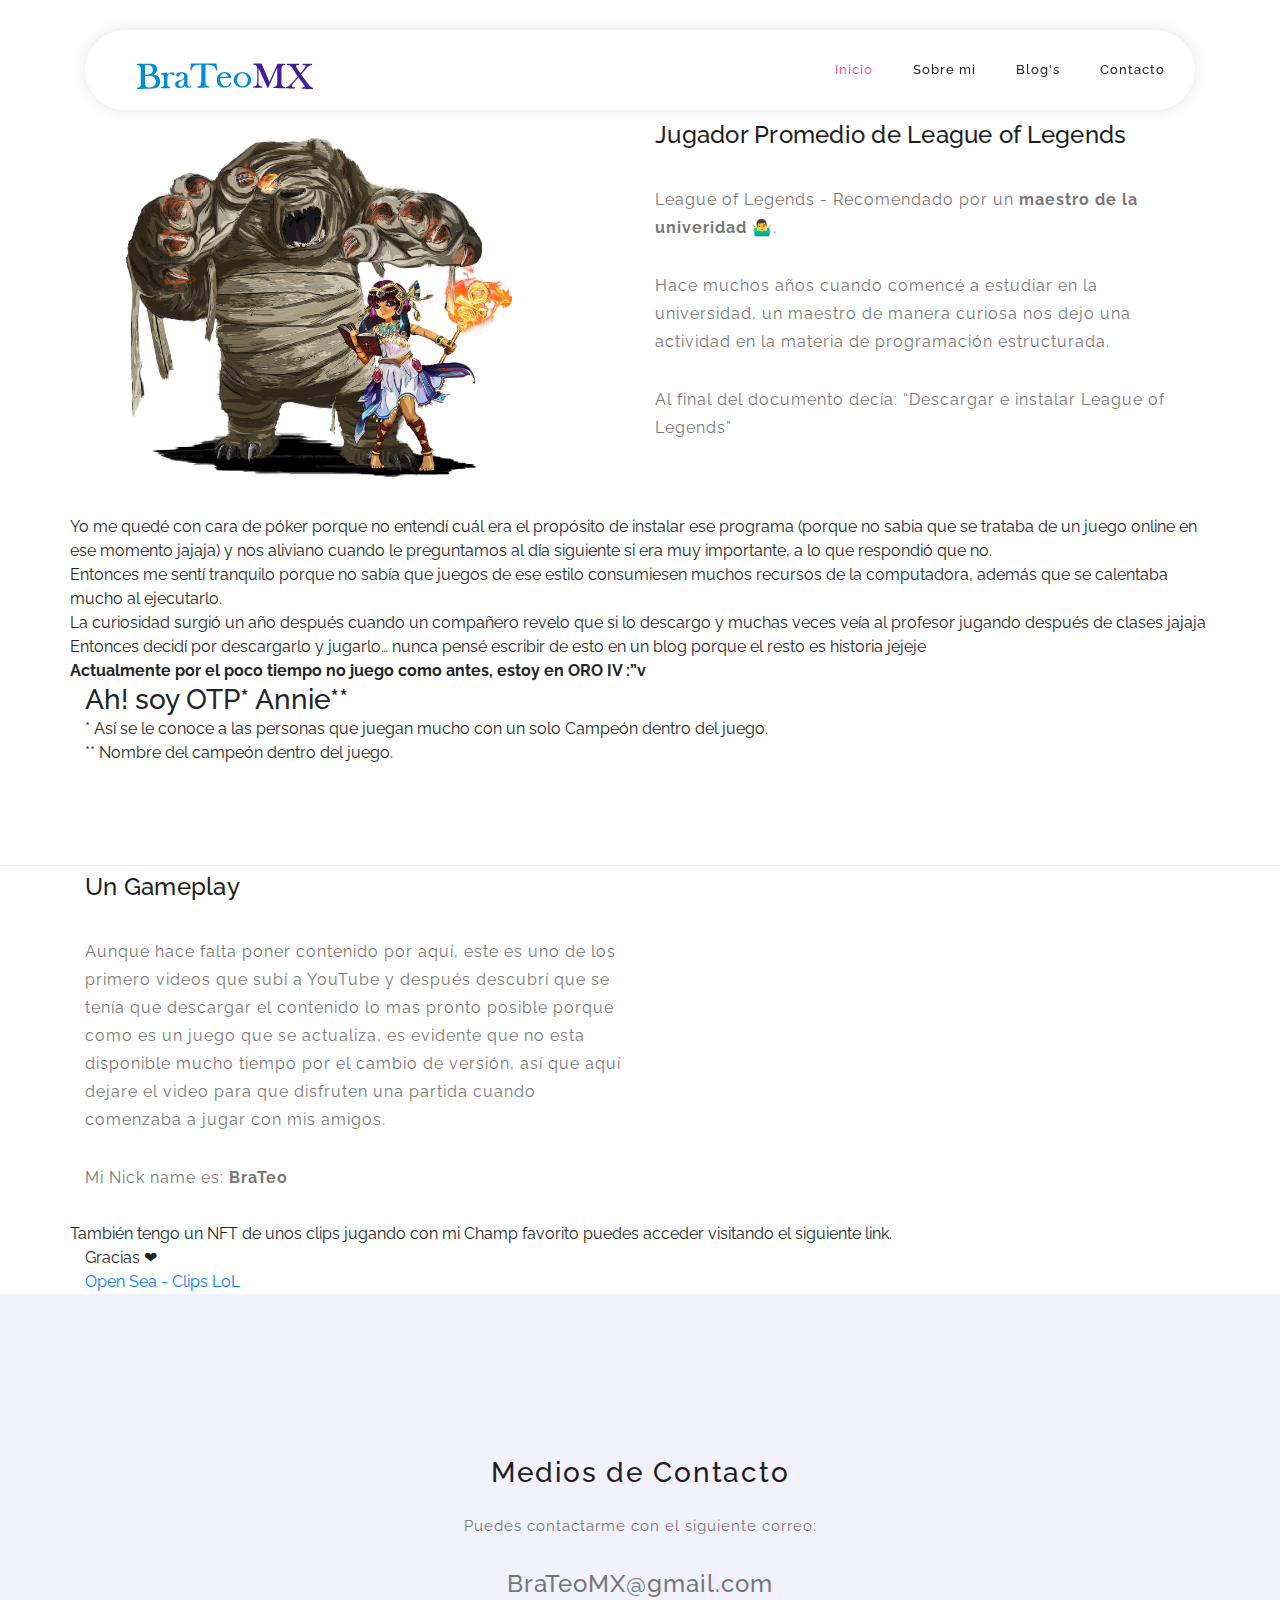
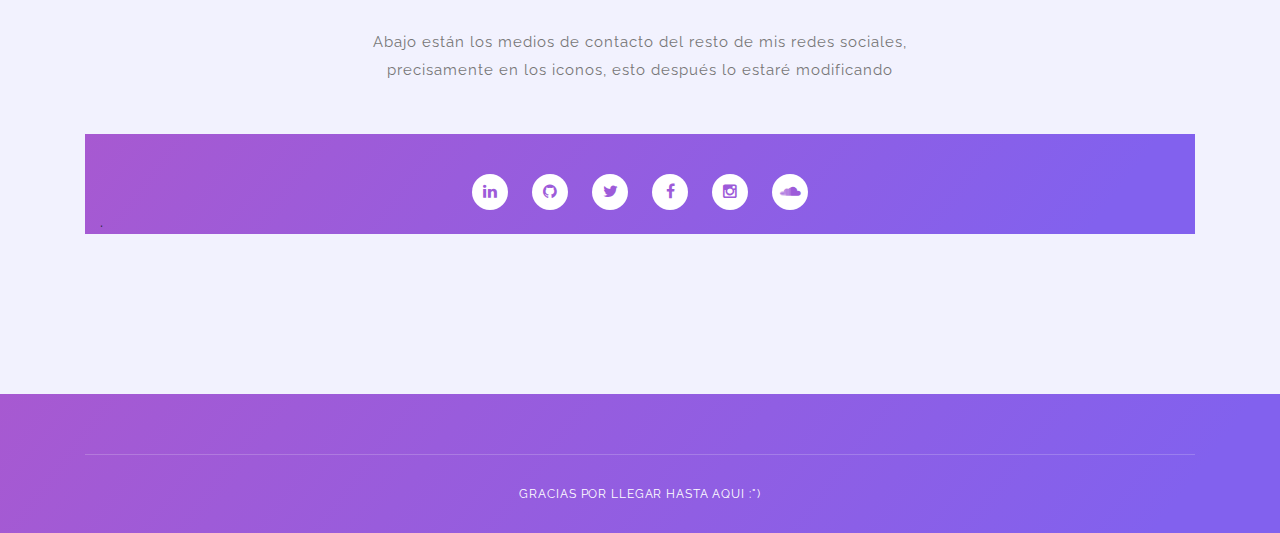
==== ligo-leyen.html @ 77c2457a "Add files via upload" ====
<!DOCTYPE html>
<html lang="en">

  <head>

    <meta charset="utf-8">
    <meta name="viewport" content="width=device-width, initial-scale=1, shrink-to-fit=no">
    <meta name="description" content="">
    <meta name="author" content="">
    <link rel="shortcut icon" href="ftco-32x32.png">
    <link href="https://fonts.googleapis.com/css?family=Raleway:100,300,400,500,700,900" rel="stylesheet">
    

    <title>El Blog de Brayam</title>
<!--
    Doy gracias a esta pagina, asi que por agradecimiento dejare su comentario donde puedes ir a visitar el sitio 
    donde descargue esta Plantilla web
SOFTY PINKO
https://templatemo.com/tm-535-softy-pinko
-->

    <!-- Additional CSS Files -->
    
    <link rel="stylesheet" type="text/css" href="assets/css/bootstrap.min.css">

    <link rel="stylesheet" type="text/css" href="assets/css/font-awesome.css">

    <link rel="stylesheet" href="assets/css/templatemo-softy-pinko.css">

    </head>
    
    <body>
    
    <!-- ***** Preloader Start ***** -->
    <div id="preloader">
        <div class="jumper">
            <div></div>
            <div></div>
            <div></div>
        </div>
    </div>  
    <!-- ***** Preloader End ***** -->
    
    
    <!-- ***** Header Area Start ***** -->
    <header class="header-area header-sticky">
        <div class="container">
            <div class="row">
                <div class="col-12">
                    <nav class="main-nav">
                        <!-- ***** Logo Start ***** -->
                        <a href="index.html" class="logo">
                            <img src="assets/images/logo.png" alt="BraTeoMX"/>
                        </a>
                        <!-- ***** Logo End ***** -->
                        <!-- ***** Menu Start ***** -->
                        <ul class="nav">
                            <li><a href="index.html#welcome" class="active">Inicio</a></li>
                            <li><a href="index.html#features">Sobre mi</a></li>
                            <!-- 
                            <li><a href="#work-process">Work Process</a></li>
                            <li><a href="#testimonials">Testimonials</a></li>
                            <li><a href="#pricing-plans">Pricing Tables</a></li>
                            -->
                            <li><a href="index.html#blog">Blog's</a></li>
                            <li><a href="index.html#contact-us">Contacto</a></li>
                        </ul>
                        <a class='menu-trigger'>
                            <span>Menu</span>
                        </a>
                        <!-- ***** Menu End ***** -->
                    </nav>
                </div>
            </div>
        </div>
    </header>
    <!-- ***** Header Area End ***** -->

    <!-- ***** Features Big Item Start ***** -->
    <section class="section padding-top-70 padding-bottom-0" id="features">
        <div class="container">
            <div class="row">
                <div class="col-lg-5 col-md-12 col-sm-12 align-self-center" data-scroll-reveal="enter left move 30px over 0.6s after 0.4s">
                    <img src="assets/images/annie-lolsito.png" class="rounded img-fluid d-block mx-auto" alt="App">
                </div>
                <div class="col-lg-1"></div>
                <div class="col-lg-6 col-md-12 col-sm-12 align-self-center mobile-top-fix">
                    <div class="left-heading">
                        <h2 class="section-title">Jugador Promedio de League of Legends</h2>
                    </div>
                    <div class="left-text">
                        <p>League of Legends - Recomendado por un <strong>maestro de la univeridad</strong> 🤷‍♂️. </p>
                        <p>Hace muchos años cuando comencé a estudiar en la universidad, 
                            un maestro de manera curiosa nos dejo una actividad en la materia de programación estructurada.</p> 
                        <p>Al final del documento decía: “Descargar e instalar League of Legends”</p>
                    </div>
                </div>
                <p>Yo me quedé con cara de póker porque no entendí cuál era el propósito de instalar ese programa 
                (porque no sabia que se trataba de un juego online en ese momento jajaja) 
                y nos aliviano cuando le preguntamos al día siguiente si era muy importante, a lo que respondió que no. </p>
                <p>Entonces me sentí tranquilo porque no sabía que juegos de ese estilo consumiesen muchos recursos de la computadora, 
                    además que se calentaba mucho al ejecutarlo.</p>
                <p>La curiosidad surgió un año después cuando un compañero revelo que si lo descargo y muchas veces veía al profesor jugando después de clases jajaja </p>
                <p>Entonces decidí por descargarlo y jugarlo… nunca pensé escribir de esto en un blog porque el resto es historia jejeje</p>
                <p><strong> Actualmente por el poco tiempo no juego como antes, estoy en ORO IV :”v</strong></p>
                <br>  </div>

                <h3> 
                    Ah! soy OTP* Annie** 
                </h3>
                <p>* Así se le conoce a las personas que juegan mucho con un solo Campeón dentro del juego. </p>
                <p>** Nombre del campeón dentro del juego.</p>
            </div>
            <div class="row">
                <div class="col-lg-12">
                    <div class="hr"></div>
                </div>
            </div>
        </div>

        <div class="container">
            <div class="row">
                <div class="col-lg-6 col-md-12 col-sm-12 align-self-center mobile-bottom-fix">
                    <div class="left-heading">
                        <h2 class="section-title">Un Gameplay</h2>
                    </div>
                    <div class="left-text">
                        <p>Aunque hace falta poner contenido por aquí, este es uno de los primero videos que subí a YouTube y después descubrí que se tenía que descargar el contenido lo mas pronto posible porque como es un juego que se actualiza, es evidente que no esta disponible mucho tiempo por el cambio de versión, 
                            así que aquí dejare el video para que disfruten una partida cuando comenzaba a jugar con mis amigos. </p>
                        <p>Mi Nick name es: <strong> BraTeo</strong> </p>
                    </div>
                </div>
                <div class="col-lg-1"></div>
                <div class="col-lg-5 col-md-12 col-sm-12 align-self-center mobile-bottom-fix-big" data-scroll-reveal="enter right move 30px over 0.6s after 0.4s">
                    <iframe width="560" height="315" src="https://www.youtube.com/embed/gsm8sll7vbU" title="YouTube video player" frameborder="0" allow="accelerometer; autoplay; clipboard-write; encrypted-media; gyroscope; picture-in-picture" allowfullscreen></iframe>
                </div>
                <p>También tengo un NFT de unos clips jugando con mi Champ favorito puedes acceder visitando el siguiente link.</p>
                <br> </div>
                <p>Gracias ❤ </p>
                <a href="https://opensea.io/collection/clips-lol-annie" > Open Sea - Clips LoL</a>
            </div>
        </div>
    </section>
    <!-- ***** Features Big Item End ***** -->


    <!-- ***** Contact Us Start ***** -->
    <section class="section colored" id="contact-us">
        <div class="container">
            <!--***** Section Title Start *****--> 
            <div class="row">
                <div class="col-lg-12">
                    <div class="center-heading">
                        <h2 class="section-title">Medios de Contacto</h2>
                    </div>
                </div>
                <div class="offset-lg-3 col-lg-6">
                    <div class="center-text">
                        <p>Puedes contactarme con el siguiente correo: </p>
                        <h4>BraTeoMX@gmail.com</h4>
                        <p> </p>
                        <p>Abajo están los medios de contacto del resto de mis redes sociales, precisamente en los iconos, esto después lo estaré modificando</p>
                    </div>
                </div>

                <!-- Comentario para evitar errores -->
                
                </div>
                <Footer>
                    <div class="container">
                        <div class="row">
                            <div class="col-lg-12 col-md-12 col-sm-12">
                                <ul class="social">
                                    <li><a href="https://linkedin.com/in/BraTeoMX"><i class="fa fa-linkedin"></i></a></li>
                                    <li><a href="https://github.com/BraTeoMX"><i class="fa fa-github"></i></a></li>
                                    <li><a href="https://twitter.com/BraTeoMX"><i class="fa fa-twitter"></i></a></li>
                                    <li><a href="https://facebook.com/BraTeoMX"><i class="fa fa-facebook"></i></a></li>
                                    <li><a href="https://instagram.com/BraTeoMX"><i class="fa fa-instagram"></i></a></li>
                                    <li><a href="https://soundcloud.com/BraTeoMX"><i class="fa fa-soundcloud"></i></a></li>
                                    
                                </ul>
                                <h1>  </h1>
                                <p>. </p>
                            </div>
                        </div>
                    </div>
                    
                </Footer>
            <!-- hasta aqui termina el cambio en caso de equivocarme -->
            </div>
            <!--***** Section Title End ***** -->

            <!--<div class="row"> -->
                <!-- ***** Contact Text Start ***** 
                <div class="col-lg-4 col-md-6 col-sm-12">
                    <h5 class="margin-bottom-30">Keep in touch</h5>
                    <div class="contact-text">
                        <p>110-220 Quisque diam odio, maximus ac consectetur eu, 10260
                        <br>auctor non lorem</p>
                        <p>You are NOT allowed to re-distribute Softy Pinko template on any template collection websites. Thank you.</p>
                    </div>
                </div>
                ***** Contact Text End ***** -->

                <!-- ***** Contact Form Start ***** 
                <div class="col-lg-8 col-md-6 col-sm-12">
                    <div class="contact-form">
                        <form id="contact" action="" method="get">
                          <div class="row">
                            <div class="col-lg-6 col-md-12 col-sm-12">
                              <fieldset>
                                <input name="name" type="text" class="form-control" id="name" placeholder="Full Name" required="">
                              </fieldset>
                            </div>
                            <div class="col-lg-6 col-md-12 col-sm-12">
                              <fieldset>
                                <input name="email" type="email" class="form-control" id="email" placeholder="E-Mail Address" required="">
                              </fieldset>
                            </div>
                            <div class="col-lg-12">
                              <fieldset>
                                <textarea name="message" rows="6" class="form-control" id="message" placeholder="Your Message" required=""></textarea>
                              </fieldset>
                            </div>
                            <div class="col-lg-12">
                              <fieldset>
                                <button type="submit" id="form-submit" class="main-button">Send Message</button>
                              </fieldset>
                            </div>
                          </div>
                        </form>
                    </div>
                </div>
                ***** Contact Form End ***** -->
            <!--</div>-->
        </div>
    </section>
    <!--  ***** Contact Us End ***** -->
    
    <!-- ***** Footer Start ***** -->
    <footer>
        <div class="container">
            <div class="row">
                <div class="col-lg-12">
                    <p class="copyright">Gracias por llegar hasta aqui :")</p>
                </div>
            </div>
        </div>
    </footer>
    
    <!-- jQuery -->
    <script src="assets/js/jquery-2.1.0.min.js"></script>

    <!-- Bootstrap -->
    <script src="assets/js/popper.js"></script>
    <script src="assets/js/bootstrap.min.js"></script>

    <!-- Plugins -->
    <script src="assets/js/scrollreveal.min.js"></script>
    <script src="assets/js/waypoints.min.js"></script>
    <script src="assets/js/jquery.counterup.min.js"></script>
    <script src="assets/js/imgfix.min.js"></script> 
    
    <!-- Global Init -->
    <script src="assets/js/custom.js"></script>

  </body>
</html>
---- assets/css/templatemo-softy-pinko.css ----
/*

Softy Pinko

https://templatemo.com/tm-535-softy-pinko

*/
/* ---------------------------------------------
Table of contents
------------------------------------------------
01. font & reset css
02. reset
03. global styles
04. header
05. welcome
06. features
07. team
08. pricing
09. blog
10. contact
11. footer
12. preloader

--------------------------------------------- */
/* 
---------------------------------------------
font & reset css
--------------------------------------------- 
*/
@import url("https://fonts.googleapis.com/css?family=Raleway:100,300,400,500,700,900");
/* 
---------------------------------------------
reset
--------------------------------------------- 
*/
html, body, div, span, applet, object, iframe, h1, h2, h3, h4, h5, h6, p, blockquote, div
pre, a, abbr, acronym, address, big, cite, code, del, dfn, em, font, img, ins, kbd, q,
s, samp, small, strike, strong, sub, sup, tt, var, b, u, i, center, dl, dt, dd, ol, ul, li,
figure, header, nav, section, article, aside, footer, figcaption {
  margin: 0;
  padding: 0;
  border: 0;
  outline: 0;
}

.clearfix:after {
  content: ".";
  display: block;
  clear: both;
  visibility: hidden;
  line-height: 0;
  height: 0;
}

.clearfix {
  display: inline-block;
}

html[xmlns] .clearfix {
  display: block;
}

* html .clearfix {
  height: 1%;
}

ul, li {
  padding: 0;
  margin: 0;
  list-style: none;
}

header, nav, section, article, aside, footer, hgroup {
  display: block;
}

* {
  box-sizing: border-box;
}

html, body {
  font-family: "Raleway", sans-serif;
  font-weight: 400;
  background-color: #fff;
  font-size: 16px;
  -ms-text-size-adjust: 100%;
  -webkit-font-smoothing: antialiased;
  -moz-osx-font-smoothing: grayscale;
}

a {
  text-decoration: none !important;
}

h1, h2, h3, h4, h5, h6 {
  margin-top: 0px;
  margin-bottom: 0px;
}

ul {
  margin-bottom: 0px;
}

/* 
---------------------------------------------
global styles
--------------------------------------------- 
*/
html,
body {
  background: #fff;
  font-family: "Raleway", sans-serif;
}

::selection {
  background: #ff589e;
  color: #fff;
}

::-moz-selection {
  background: #ff589e;
  color: #fff;
}

.section {
  position: relative;
  padding-top: 100px;
  padding-bottom: 80px;
}

.section.colored {
  background: #f2f2fe;
}

.hr {
  bottom: 0px;
  width: 100%;
  height: 1px;
  margin-top: 100px;
  border-bottom: 1px solid #eee;
}

.left-heading.light .section-title {
  color: #ffffff;
}

.left-heading .section-title {
  font-weight: 500;
  font-size: 24px;
  line-height: 42px;
  color: #1e1e1e;
  letter-spacing: 0.25px;
  margin-bottom: 30px;
  position: relative;
}

.center-heading {
  text-align: center;
}

.center-heading .section-title {
  font-weight: 500;
  font-size: 28px;
  color: #1e1e1e;
  letter-spacing: 1.75px;
  line-height: 38px;
  margin-bottom: 20px;
}

.center-heading.colored .section-title {
  color: #ffffff;
}

.center-text {
  text-align: center;
  font-weight: 400;
  font-size: 16px;
  color: #777;
  line-height: 28px;
  letter-spacing: 1px;
  margin-bottom: 50px;
}

.center-text.colored {
  color: #fff;
}

.center-text p {
  font-size: 15px;
  color: #777;
  margin-bottom: 30px;
}

.left-text {
  font-weight: 400;
  font-size: 16px;
  color: #777;
  line-height: 28px;
  letter-spacing: 1px;
}

.left-text.light {
  color: #fff;
}

.left-text p {
  margin-bottom: 30px;
}

.left-text p.dark {
  color: #3B566E;
}

.padding-bottom-top-60 {
  padding-top: 60px !important;
  padding-bottom: 60px !important;
}

.padding-bottom-80 {
  padding-bottom: 80px !important;
}

.padding-bottom-100 {
  padding-bottom: 100px !important;
}

.border-bottom {
  border-bottom: 1px solid #eee !important;
}

.mbottom-30 {
  margin-bottom: 30px !important;
}

.align-self-center {
  -ms-flex-item-align: center !important;
  align-self: center !important;
}

.align-self-bottom {
  -ms-flex-item-align: flex-end !important;
  align-self: flex-end !important;
}

.padding-bottom-0 {
  padding-bottom: 0px !important;
}

.padding-top-0 {
  padding-top: 0px !important;
}

.padding-top-80 {
  padding-top: 80px !important;
}

.padding-top-70 {
  padding-top: 70px !important;
}

.padding-top-20 {
  padding-top: 20px !important;
}

.margin-bottom-0 {
  margin-bottom: 0px !important;
}

.margin-bottom-30 {
  margin-bottom: 30px !important;
}

.margin-top-30 {
  margin-top: 30px !important;
}

.margin-top-15 {
  margin-top: 15px !important;
}

.margin-bottom-45 {
  margin-bottom: 45px !important;
}

.margin-bottom-20 {
  margin-bottom: 20px !important;
}

.margin-bottom-60 {
  margin-bottom: 60px !important;
}

.margin-bottom-100 {
  margin-bottom: 100px !important;
}

@media (max-width: 991px) {
  html, body {
    overflow-x: hidden;
  }
  .mobile-top-fix {
    margin-top: 30px;
    margin-bottom: 0px;
  }
  .mobile-bottom-fix {
    margin-bottom: 30px;
  }
  .mobile-bottom-fix-big {
    margin-bottom: 60px;
  }
}

a.main-button-slider {
  font-size: 13px;
  border-radius: 20px;
  padding: 12px 20px;
  background-color: #ff589e;
  text-transform: uppercase;
  color: #fff;
  letter-spacing: 0.25px;
  -webkit-transition: all 0.3s ease 0s;
  -moz-transition: all 0.3s ease 0s;
  -o-transition: all 0.3s ease 0s;
  transition: all 0.3s ease 0s;
}

a.main-button-slider:hover {
  background-color: #8261ee;
}

a.main-button {
  font-size: 13px;
  border-radius: 20px;
  padding: 12px 20px;
  background-color: #8261ee;
  text-transform: uppercase;
  color: #fff;
  letter-spacing: 0.25px;
  -webkit-transition: all 0.3s ease 0s;
  -moz-transition: all 0.3s ease 0s;
  -o-transition: all 0.3s ease 0s;
  transition: all 0.3s ease 0s;
}

a.main-button:hover {
  background-color: #ff589e;
}

button.main-button {
  outline: none;
  border: none;
  cursor: pointer;
  font-size: 13px;
  border-radius: 20px;
  padding: 12px 20px;
  background-color: #8261ee;
  text-transform: uppercase;
  color: #fff;
  letter-spacing: 0.25px;
  -webkit-transition: all 0.3s ease 0s;
  -moz-transition: all 0.3s ease 0s;
  -o-transition: all 0.3s ease 0s;
  transition: all 0.3s ease 0s;
}

button.main-button:hover {
  background-color: #ff589e;
}


/* 
---------------------------------------------
header
--------------------------------------------- 
*/
.header-area {
  position: fixed;
  top: 30px;
  left: 0px;
  right: 0px;
  z-index: 100;
  height: 100px;
  -webkit-transition: all 0.3s ease 0s;
  -moz-transition: all 0.3s ease 0s;
  -o-transition: all 0.3s ease 0s;
  transition: all 0.3s ease 0s;
}

.header-area .main-nav {
  box-shadow: 0px 0px 15px rgba(0,0,0,0.1);
  border-radius: 40px;
  min-height: 80px;
  background: #fff;
}

.header-area .main-nav .logo {
  float: left;
  margin-top: 37px;
  -webkit-transition: all 0.3s ease 0s;
  -moz-transition: all 0.3s ease 0s;
  -o-transition: all 0.3s ease 0s;
  transition: all 0.3s ease 0s;
  margin-left: 30px;
}

.header-area .main-nav .logo img {
  -webkit-transition: all 0.3s ease 0s;
  -moz-transition: all 0.3s ease 0s;
  -o-transition: all 0.3s ease 0s;
  transition: all 0.3s ease 0s;
}

.header-area .main-nav .nav {
  float: right;
  margin-top: 27px;
  margin-left: 0px;
  margin-right: 30px;
  -webkit-transition: all 0.3s ease 0s;
  -moz-transition: all 0.3s ease 0s;
  -o-transition: all 0.3s ease 0s;
  transition: all 0.3s ease 0s;
  position: relative;
  z-index: 999;
}

.header-area .main-nav .nav li {
  padding-left: 20px;
  padding-right: 20px;
}

.header-area .main-nav .nav li:last-child {
  padding-right: 0px;
}

.header-area .main-nav .nav li a {
  display: block;
  font-weight: 500;
  font-size: 13px;
  color: #fff;
  -webkit-transition: all 0.3s ease 0s;
  -moz-transition: all 0.3s ease 0s;
  -o-transition: all 0.3s ease 0s;
  transition: all 0.3s ease 0s;
  height: 40px;
  line-height: 40px;
  border: transparent;
  letter-spacing: 1px;
}

.header-area .main-nav .nav li a:hover {
  color: #ff589e;
}

.header-area .main-nav .menu-trigger {
  cursor: pointer;
  display: block;
  position: absolute;
  top: 23px;
  width: 32px;
  height: 40px;
  text-indent: -9999em;
  z-index: 99;
  right: 40px;
  display: none;
}

.header-area .main-nav .menu-trigger span,
.header-area .main-nav .menu-trigger span:before,
.header-area .main-nav .menu-trigger span:after {
  -moz-transition: all 0.4s;
  -o-transition: all 0.4s;
  -webkit-transition: all 0.4s;
  transition: all 0.4s;
  background-color: #3B566E;
  display: block;
  position: absolute;
  width: 30px;
  height: 2px;
  left: 0;
}

.header-area .main-nav .menu-trigger span:before,
.header-area .main-nav .menu-trigger span:after {
  -moz-transition: all 0.4s;
  -o-transition: all 0.4s;
  -webkit-transition: all 0.4s;
  transition: all 0.4s;
  background-color: #3B566E;
  display: block;
  position: absolute;
  width: 30px;
  height: 2px;
  left: 0;
  width: 75%;
}

.header-area .main-nav .menu-trigger span:before,
.header-area .main-nav .menu-trigger span:after {
  content: "";
}

.header-area .main-nav .menu-trigger span {
  top: 16px;
}

.header-area .main-nav .menu-trigger span:before {
  -moz-transform-origin: 33% 100%;
  -ms-transform-origin: 33% 100%;
  -webkit-transform-origin: 33% 100%;
  transform-origin: 33% 100%;
  top: -10px;
  z-index: 10;
}

.header-area .main-nav .menu-trigger span:after {
  -moz-transform-origin: 33% 0;
  -ms-transform-origin: 33% 0;
  -webkit-transform-origin: 33% 0;
  transform-origin: 33% 0;
  top: 10px;
}

.header-area .main-nav .menu-trigger.active span,
.header-area .main-nav .menu-trigger.active span:before,
.header-area .main-nav .menu-trigger.active span:after {
  background-color: transparent;
  width: 100%;
}

.header-area .main-nav .menu-trigger.active span:before {
  -moz-transform: translateY(6px) translateX(1px) rotate(45deg);
  -ms-transform: translateY(6px) translateX(1px) rotate(45deg);
  -webkit-transform: translateY(6px) translateX(1px) rotate(45deg);
  transform: translateY(6px) translateX(1px) rotate(45deg);
  background-color: #3B566E;
}

.header-area .main-nav .menu-trigger.active span:after {
  -moz-transform: translateY(-6px) translateX(1px) rotate(-45deg);
  -ms-transform: translateY(-6px) translateX(1px) rotate(-45deg);
  -webkit-transform: translateY(-6px) translateX(1px) rotate(-45deg);
  transform: translateY(-6px) translateX(1px) rotate(-45deg);
  background-color: #3B566E;
}

.header-area.header-sticky {
  min-height: 80px;
}

.header-area.header-sticky .logo {
  margin-top: 25px;
}

.header-area.header-sticky .nav {
  margin-top: 20px !important;
}

.header-area.header-sticky .nav li a {
  color: #1e1e1e;
}

.header-area.header-sticky .nav li a.active {
  color: #ff589e;
}

@media (max-width: 1200px) {
  .header-area .main-nav .nav li {
    padding-left: 12px;
    padding-right: 12px;
  }
  .header-area .main-nav:before {
    display: none;
  }
}

@media (max-width: 991px) {
  .header-area {
    padding: 0px 15px;
    height: 80px;
    box-shadow: none;
    text-align: center;
  }
  .header-area .container {
    padding: 0px;
  }
  .header-area .logo {
    margin-top: 27px !important;
    margin-left: 30px;
  }
  .header-area .menu-trigger {
    display: block !important;
  }
  .header-area .main-nav {
    overflow: hidden;
  }
  .header-area .main-nav .nav {
    float: none;
    width: 100%;
    margin-top: 80px !important;
    display: none;
    -webkit-transition: all 0s ease 0s;
    -moz-transition: all 0s ease 0s;
    -o-transition: all 0s ease 0s;
    transition: all 0s ease 0s;
    margin-left: 0px;
  }
  .header-area .main-nav .nav li:first-child {
    border-top: 1px solid #eee;
  }
  .header-area .main-nav .nav li {
    width: 100%;
    background: #fff;
    border-bottom: 1px solid #eee;
    padding-left: 0px !important;
    padding-right: 0px !important;
  }
  .header-area .main-nav .nav li a {
    height: 50px !important;
    line-height: 50px !important;
    padding: 0px !important;
    border: none !important;
    background: #fff !important;
    color: #3B566E !important;
  }
  .header-area .main-nav .nav li a:hover {
    background: #eee !important;
  }
}

@media (min-width: 992px) {
  .header-area .main-nav .nav {
    display: flex !important;
  }
}

/* 
---------------------------------------------
welcome
--------------------------------------------- 
*/
.welcome-area {
  overflow: hidden;
  position: relative;
  display: flex;
  align-items: center;
  justify-content: center;
  background-image: url(../images/banner-bg.png);
  background-repeat: no-repeat;
  background-position: center center;
  background-size: cover; 
  height: 100vh;
}

.welcome-area .header-text {
  position: absolute;
  top: 50%;
  transform: translateY(-55%);
  text-align: center;
  width: 100%;
}

.welcome-area .header-text h1 {
  font-weight: 500;
  font-size: 36px;
  line-height: 54px;
  letter-spacing: 1.4px;
  margin-bottom: 30px;
  color: #fff;
}

.welcome-area .header-text p {
  font-weight: 400;
  font-size: 15px;
  color: #fff;
  line-height: 28px;
  letter-spacing: 0.25px;
  margin-bottom: 40px;
  position: relative;
}

@media (max-width: 991px) {
  .welcome-area .header-text {
    top: 65% !important;
    transform: perspective(1px) translateY(-60%) !important;
    text-align: center;
  }
  .welcome-area .header-text h1 {
    text-align: center;
    color: #fff;
    margin-bottom: 15px;
  }
  .welcome-area .header-text h1 span {
    color: #fff;
  }
  .welcome-area .header-text p {
    text-align: center;
    color: #fff;
    margin-bottom: 20px;
  }
}

@media (max-width: 820px) {
  .welcome-area .header-text {
    top: 65% !important;
    transform: perspective(1px) translateY(-60%) !important;
  }
   .welcome-area .header-text h1 {
    font-size: 22px;
    line-height: 30px;
    margin-bottom: 15px;
  }
  .welcome-area .header-text p {
    margin-bottom: 20px;
  }
}

@media (max-width: 765px) {
  .welcome-area {
    margin-bottom: 100px;
  }
  .welcome-area .header-text {
    top: 50% !important;
    transform: perspective(1px) translateY(-50%) !important;
    text-align: center;
  }
  .welcome-area .header-text .buttons {
    display: none;
  }
  .welcome-area .header-text h1 {
    font-weight: 600;
    font-size: 24px !important;
    line-height: 30px !important;
    margin-bottom: 30px !important;
  }
  .welcome-area .header-text h1 span {
    color: #fff;
  }
  .welcome-area .header-text p {
    text-align: center;
    color: #fff;
    font-size: 14px;
    line-height: 22px;
    margin-bottom: 40px;
  }
}


/* 
---------------------------------------------
features
--------------------------------------------- 
*/
.features-small-item {
  cursor: pointer;
  display: block;
  background: #FFFFFF;
  box-shadow: 0 2px 48px 0 rgba(0, 0, 0, 0.10);
  -webkit-border-radius: 20px;
  -moz-border-radius: 20px;
  border-radius: 20px;
  padding: 30px;
  text-align: center;
  -webkit-transition: all 0.3s ease 0s;
  -moz-transition: all 0.3s ease 0s;
  -o-transition: all 0.3s ease 0s;
  transition: all 0.3s ease 0s;
  position: relative;
  margin-bottom: 30px;
}

.features-small-item:hover .icon {
  background-color: #ff589e;
}

.features-small-item .icon {
  -webkit-transition: all 0.3s ease 0s;
  -moz-transition: all 0.3s ease 0s;
  -o-transition: all 0.3s ease 0s;
  transition: all 0.3s ease 0s;
  width: 90px;
  height: 90px;
  line-height: 90px;
  margin: auto;
  position: relative;
  margin-bottom: 30px;
  background: #8261ee;
  -webkit-border-radius: 50%;
  -moz-border-radius: 50%;
  border-radius: 50%;
}

.features-small-item .icon i {
  font-size: 18px;
  color: #fff;
}

.features-small-item .features-title {
  font-weight: 500;
  font-size: 18px;
  color: #1e1e1e;
  letter-spacing: 0.7px;
  margin-bottom: 15px;
  position: relative;
  z-index: 2;
}

.features-small-item p {
  font-weight: 400;
  font-size: 13px;
  color: #777;
  letter-spacing: 0.5px;
  line-height: 25px;
  position: relative;
  z-index: 2;
}

.features-small-item a {
  float: right;
  position: relative;
  z-index: 2;
}

.home-feature {
  padding-bottom: 0px;
  padding-top: 30px;
  margin-top: -220px;
  z-index: 9;
}

@media (max-width: 991px) {
  .home-feature {
    padding-bottom: 0px;
    padding-top: 0px;
    margin-top: 0px;
  }
}

/* 
---------------------------------------------
parallax & home seperator
--------------------------------------------- 
*/
.mini {
  min-height: 215px;
  overflow: hidden;
  position: relative;
  padding-top: 90px;
  padding-bottom: 90px;
}

.mini:before {
  content: '';
  position: absolute;
  width: 140%;
  height: 140%;
  opacity: .95;
  background-repeat: no-repeat;
  background-size: cover;
  background-position: center center;
  background-image: url(../images/work-process-bg.png);
  z-index: 2;
  top: -20%;
  left: -20%;
}

.mini .mini-content {
  position: relative;
  z-index: 3;
}

.mini .mini-content .info {
  text-align: center;
  color: #fff;
  padding-top: 20px;
  padding-bottom: 20px;
}

.mini .mini-content .info small {
  display: block;
  font-weight: 400;
  font-size: 13px;
  margin-bottom: 5px;
}

.mini .mini-content .info strong {
  font-weight: 700;
  font-size: 17px;
  margin-bottom: 40px;
  display: block;
}

.mini .mini-content .info h1 {
  color: #fff;
  font-weight: 500;
  font-size: 28px;
  letter-spacing: 0.25px;
  margin-bottom: 30px;
}

.mini .mini-content .info p {
  letter-spacing: 1px;
  margin-bottom: 40px;
  color: #fff;
  letter-spacing: 0.25px;
  line-height: 26px;
  font-weight: 400;
  font-size: 15px;
}

.mini .mini-content .info p span {
  text-decoration: underline;
}

.mini .mini-content .mini-box {
  display: block;
  background: #fff;
  padding: 20px;
  border-radius: 20px;
  box-shadow: 0 2px 48px 0 rgba(0, 0, 0, 0.08);
  margin-bottom: 30px;
  position: relative;
  -webkit-transition: all 0.3s ease 0s;
  -moz-transition: all 0.3s ease 0s;
  -o-transition: all 0.3s ease 0s;
  transition: all 0.3s ease 0s;
  text-align: center;
}

.mini .mini-content .mini-box:hover {
  margin-top: -10px;
}

.mini .mini-content .mini-box:before {
  content: '';
  position: absolute;
  z-index: -1;
  background: #fff;
  width: 100%;
  opacity: .15;
  height: 100%;
  bottom: -10px;
  left: 0px;
  right: -20px;
  margin: auto;
  border-radius: 20px;
}

.mini .mini-content .mini-box i {
  display: block;
  font-size: 20px;
  margin-bottom: 15px;
}

.mini .mini-content .mini-box span {
  display: block;
  font-weight: 400;
  font-size: 14px;
  color: #777;
  letter-spacing: .75px;
}

.mini .mini-content .mini-box strong {
  display: block;
  font-weight: 400;
  font-size: 17px;
  color: #1e1e1e;
  letter-spacing: 0.25px;
  margin-bottom: 5px;
  margin-top: 20px;
}

.counter {
  overflow: hidden;
  position: relative;
}

.counter:before {
  content: '';
  position: absolute;
  width: 140%;
  height: 140%;
  opacity: .90;
  background-image: url(../images/fun-facts-bg.png);
  background-repeat: no-repeat;
  background-size: cover;
  background-position: center center;
  z-index: 2;
  top: -20%;
  left: -20%;
}

.counter .content {
  position: relative;
  z-index: 3;
  width: 100%;
}

.counter .content .count-item {
  height: 340px;
  position: relative;
  float: left;
  width: 100%;
}

.counter .content .count-item.decoration-bottom {
  position: relative;
}

.counter .content .count-item.decoration-bottom:after {
  content: '';
  position: absolute;
  width: 70%;
  height: 32px;
  top: 160px;
  left: 70%;
  background: url(../images/circle-dec.png) center center no-repeat;
  -webkit-transition: all 0.3s ease 0s;
  -moz-transition: all 0.3s ease 0s;
  -o-transition: all 0.3s ease 0s;
  transition: all 0.3s ease 0s;
}

.counter .content .count-item.decoration-top {
  position: relative;
}

.counter .content .count-item.decoration-top:after {
  content: '';
  position: absolute;
  width: 70%;
  height: 32px;
  top: 140px;
  left: 70%;
  background: url(../images/circle-dec.png) center center no-repeat;
  -webkit-transition: all 0.3s ease 0s;
  -moz-transition: all 0.3s ease 0s;
  -o-transition: all 0.3s ease 0s;
  transition: all 0.3s ease 0s;
}

.counter .content .count-item:hover strong {
  margin-top: 110px;
}

.counter .content .count-item strong {
  display: block;
  text-align: center;
  font-weight: 600;
  font-size: 36px;
  letter-spacing: 0.25px;
  margin-bottom: 10px;
  color: #fff;
  margin-top: 120px;
  -webkit-transition: all 0.3s ease 0s;
  -moz-transition: all 0.3s ease 0s;
  -o-transition: all 0.3s ease 0s;
  transition: all 0.3s ease 0s;
}

.counter .content .count-item span {
  display: block;
  text-align: center;
  color: #fff;
  font-weight: 500;
  font-size: 17px;
  letter-spacing: 0.25px;
}

@media (max-width: 991px) {
  .parallax {
    padding-top: 60px;
    padding-bottom: 60px;
    min-height: auto;
  }
  .parallax .content {
    position: relative !important;
    top: 0% !important;
    transform: perspective(1px) translateY(0%) !important;
  }
  .counter {
    padding-top: 60px;
    padding-bottom: 60px;
  }
  .counter .content {
    position: relative !important;
    top: 0% !important;
    transform: perspective(1px) translateY(0%) !important;
  }
  .counter .content .count-item {
    height: auto;
    padding-top: 20px;
    padding-bottom: 20px;
  }
  .counter .content .count-item:hover strong {
    margin-top: 0px;
  }
  .counter .content .count-item:before {
    display: none;
  }
  .counter .content .count-item:after {
    display: none;
  }
  .counter .content .count-item strong {
    margin-top: 0px;
  }
}

/* 
---------------------------------------------
team
--------------------------------------------- 
*/
.team-item {
  background: #fff;
  box-shadow: 0 2px 48px 0 rgba(0, 0, 0, 0.10);
  border-radius: 20px;
  position: relative;
  margin-bottom: 30px;
  padding-bottom: 25px;
}

.team-item:hover .team-content .team-info {
  margin-left: 30px;
}

.team-item i {
  display: block;
  margin-left: 25px;
  margin-top: 25px;
  font-size: 30px;
  color: #4E47DE;
  text-align: center;
}

.team-item .user-image {
  width: 60px;
  height: 60px;
  overflow: hidden;
  -webkit-border-radius: 100px;
  -moz-border-radius: 100px;
  border-radius: 100px;
  -webkit-transition: all 0.3s ease 0s;
  -moz-transition: all 0.3s ease 0s;
  -o-transition: all 0.3s ease 0s;
  transition: all 0.3s ease 0s;
  margin-left: 25px;
  float: left;
}

.team-item .team-content {
  text-align: left;
  overflow: hidden;
}

.team-item .team-content .team-info {
  float: left;
  margin-left: 20px;
  margin-top: 8px;
  -webkit-transition: all 0.3s ease 0s;
  -moz-transition: all 0.3s ease 0s;
  -o-transition: all 0.3s ease 0s;
  transition: all 0.3s ease 0s;
}

.team-item .team-content .team-info .user-name {
  display: block;
  font-weight: 400;
  font-size: 17px;
  color: #1e1e1e;
  letter-spacing: 0.25px;
  margin-bottom: 5px;
}

.team-item .team-content .team-info span {
  display: block;
  font-weight: 400;
  font-size: 15px;
  color: #ff589e;
  letter-spacing: 0.25px;
}

.team-item .team-content p {
  margin-top: 25px;
  padding-left: 25px;
  padding-right: 25px;
  margin-bottom: 25px;
  font-weight: 400;
  font-size: 15px;
  color: #777;
  letter-spacing: 0.6px;
  line-height: 26px;
}

/* 
---------------------------------------------
pricing
--------------------------------------------- 
*/
.pricing-item {
  background: #FFFFFF;
  box-shadow: 0 2px 48px 0 rgba(0, 0, 0, 0.1);
  border-radius: 20px;
  margin-bottom: 30px;
  margin-top: 20px;
  padding: 30px 0px 40px 0px;
}

.pricing-item.active .pricing-header {
  position: relative;
}

.pricing-item.active .pricing-header .pricing-title {
  color: #1e1e1e;
}

.pricing-item.active .pricing-body .price-wrapper {
  background-color: #ff589e;
}

.pricing-item.active .pricing-body .price-wrapper .currency {
  color: #fff;
}

.pricing-item.active .pricing-body .price-wrapper .price {
  color: #fff;
}

.pricing-item.active .pricing-body .price-wrapper .period {
  color: #fff;
}

.pricing-item .pricing-header {
  text-align: center;
  display: block;
  position: relative;
  padding-bottom: 10px;
}

.pricing-item .pricing-header .pricing-title {
  font-weight: 500;
  font-size: 17px;
  letter-spacing: 0.25px;
  color: #1e1e1e;
  width: 180px;
  height: 40px;
  line-height: 40px;
  left: 0px;
  right: 0px;
  margin: auto;
}

.pricing-item .pricing-body {
  margin-bottom: 40px;
}

.pricing-item .pricing-body .price-wrapper {
  text-align: center;
  padding-top: 20px;
  padding-bottom: 13px;
  background: #8261ee;
  width: 80%;
  margin: auto;
  margin-bottom: 40px;
  margin-top: 5px;
  border-radius: 20px;
}

.pricing-item .pricing-body .price-wrapper .currency {
  height: 47px;
  font-weight: 500;
  font-size: 32px;
  color: #fff;
  position: relative;
  top: -1px;
}

.pricing-item .pricing-body .price-wrapper .price {
  font-weight: 500;
  font-size: 28px;
  color: #fff;
}

.pricing-item .pricing-body .price-wrapper .period {
  font-weight: 400;
  font-size: 14px;
  color: #fff;
  display: block;
  letter-spacing: 0.88px;
}

.pricing-item .pricing-body .list li {
  text-align: center;
  margin-bottom: 12px;
  font-weight: 400;
  font-size: 13px;
  color: #7a7a7a;
  letter-spacing: 0.25px;
  text-decoration: line-through;
}

.pricing-item .pricing-body .list li.active {
  color: #7a7a7a;
  text-decoration: none;
}

.pricing-item .pricing-footer {
  text-align: center;
  margin-top: 50px;
}

/* 
---------------------------------------------
blog
--------------------------------------------- 
*/
.blog-post-thumb {
  text-align: center;
  margin-bottom: 30px;
}

.blog-post-thumb.big .img {
  height: 400px;
}

.blog-post-thumb .img {
  overflow: hidden;
  border-radius: 20px;
  position: relative;
  height: 200px;
}

.blog-post-thumb .blog-content {
  margin-top: -30px;
  padding-top: 50px;
}

.blog-post-thumb h3 {
  margin-bottom: 20px !important;
}

.blog-post-thumb h3 a {
  font-weight: 500;
  font-size: 18px;
  color: #1e1e1e;
  letter-spacing: 0.25px;
  line-height: 26px;
  -webkit-transition: all 0.3s ease 0s;
  -moz-transition: all 0.3s ease 0s;
  -o-transition: all 0.3s ease 0s;
  transition: all 0.3s ease 0s;
}

.blog-post-thumb h3 a:hover {
  color: #ff589e;
}

.blog-post-thumb .text {
  font-weight: 400;
  font-size: 13px;
  color: #777;
  letter-spacing: 0.26px;
  line-height: 26px;
  margin-bottom: 15px;
}

.blog-post-thumb .post-footer span {
  float: left;
  height: 30px;
  line-height: 30px;
  font-weight: 300;
  font-size: 14px;
  color: #777;
  padding-left: 30px;
}

.blog-post-thumb a.main-button  {
  margin-top: 10px;
  display: inline-block;
}

.blog-list .blog-post-thumb {
  text-align: left;
}


/* 
---------------------------------------------
contact
--------------------------------------------- 
*/

#contact-us {
  padding: 160px 0px;
}

#contact-us h5 {
  font-weight: 500;
  font-size: 18px;
  color: #1e1e1e;
  letter-spacing: 0.25px;
  line-height: 26px;
}

.contact-text {
  font-weight: 400;
  font-size: 14px;
  color: #6F8BA4;
  letter-spacing: 0.6px;
  line-height: 26px;
}

.contact-text p {
  margin-bottom: 28px;
}

.contact-form input,
.contact-form textarea {
  color: #777;
  font-size: 14px;
  border: 1px solid #eee;
  width: 100%;
  height: 50px;
  outline: none;
  padding-left: 20px;
  padding-right: 20px;
  border-radius: 25px;
  -webkit-appearance: none;
  -moz-appearance: none;
  appearance: none;
  margin-bottom: 30px;
}

.contact-form textarea {
  height: 150px;
  resize: none;
  padding: 20px;
}

/* 
---------------------------------------------
footer
--------------------------------------------- 
*/
footer {
  background-image: linear-gradient(127deg, #a759d1 0%, #8261ee 91%);
  padding-top: 30px;
}

footer .social {
  overflow: hidden;
  margin-top: 10px;
  text-align: center;
}

footer .social li {
  margin: 0px 10px;
  display: inline-block;
}

footer .social li a {
  color: #9d5bd9;
   text-align: center;
  background-color: #fff;
  width: 36px;
  height: 36px;
  line-height: 36px;
  border-radius: 50%;
  display: inline-block;
  font-size: 16px;
  -webkit-transition: all 0.3s ease 0s;
  -moz-transition: all 0.3s ease 0s;
  -o-transition: all 0.3s ease 0s;
  transition: all 0.3s ease 0s;
}

footer .social li a:hover {
  background-color: #ff589e;
  color: #fff;
}

footer .copyright {
  text-align: center;
  border-top: 1px solid rgba(250,250,250,0.2);
  margin-top: 30px;
  padding-top: 30px;
  padding-bottom: 30px;
  font-weight: 400;
  font-size: 12px;
  color: #fff;
  letter-spacing: 0.88px;
  text-transform: uppercase;
}

@media (max-width: 991px) {
  footer .text {
    margin-bottom: 30px;
  }
  footer h5 {
    margin-bottom: 15px;
  }
  footer .footer-nav {
    margin-bottom: 30px;
  }
}

/* 
---------------------------------------------
preloader
--------------------------------------------- 
*/
#preloader {
  overflow: hidden;
  background-image: linear-gradient(135deg, #a759d1 0%, #8261ee 100%);
  left: 0;
  right: 0;
  top: 0;
  bottom: 0;
  position: fixed;
  z-index: 9999;
  color: #fff;
}

#preloader .jumper {
  left: 0;
  top: 0;
  right: 0;
  bottom: 0;
  display: block;
  position: absolute;
  margin: auto;
  width: 50px;
  height: 50px;
}

#preloader .jumper > div {
  background-color: #fff;
  width: 10px;
  height: 10px;
  border-radius: 100%;
  -webkit-animation-fill-mode: both;
  animation-fill-mode: both;
  position: absolute;
  opacity: 0;
  width: 50px;
  height: 50px;
  -webkit-animation: jumper 1s 0s linear infinite;
  animation: jumper 1s 0s linear infinite;
}

#preloader .jumper > div:nth-child(2) {
  -webkit-animation-delay: 0.33333s;
  animation-delay: 0.33333s;
}

#preloader .jumper > div:nth-child(3) {
  -webkit-animation-delay: 0.66666s;
  animation-delay: 0.66666s;
}

@-webkit-keyframes jumper {
  0% {
    opacity: 0;
    -webkit-transform: scale(0);
    transform: scale(0);
  }
  5% {
    opacity: 1;
  }
  100% {
    -webkit-transform: scale(1);
    transform: scale(1);
    opacity: 0;
  }
}

@keyframes jumper {
  0% {
    opacity: 0;
    -webkit-transform: scale(0);
    transform: scale(0);
  }
  5% {
    opacity: 1;
  }
  100% {
    opacity: 0;
  }
}
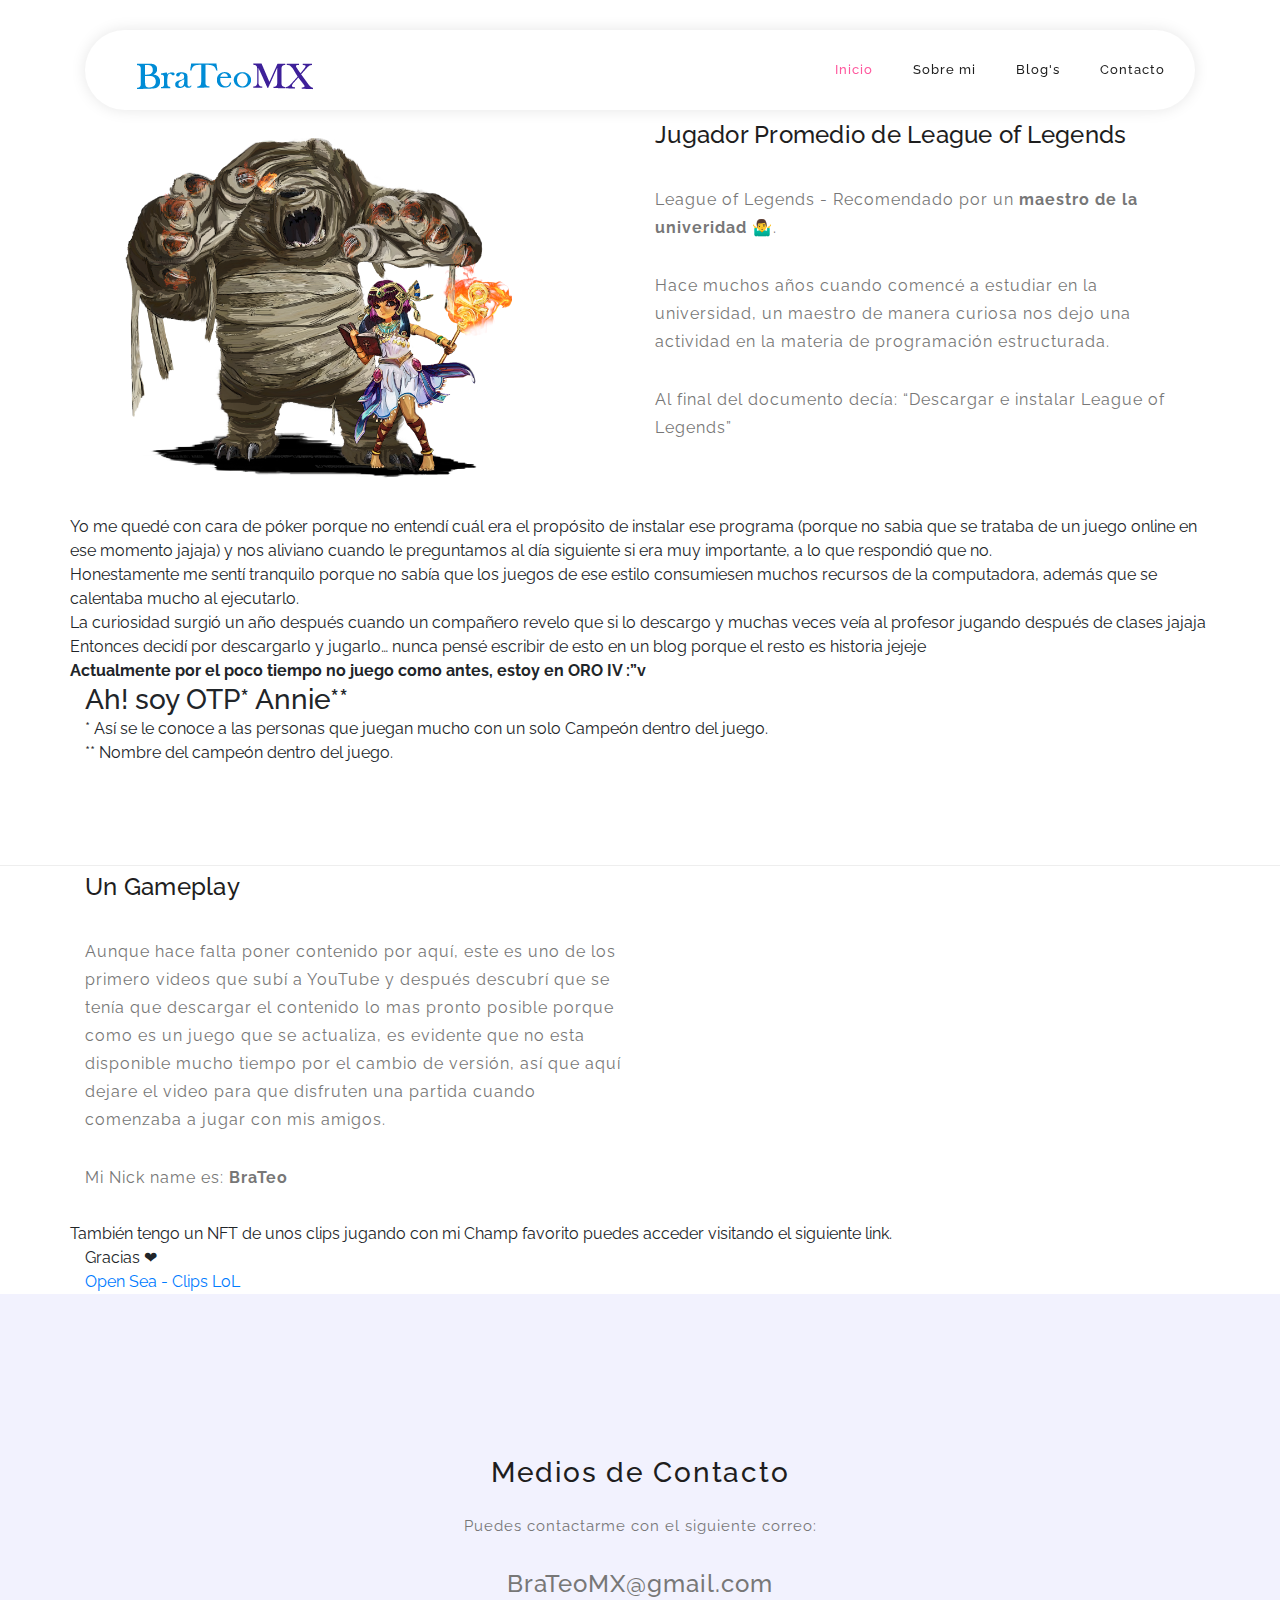
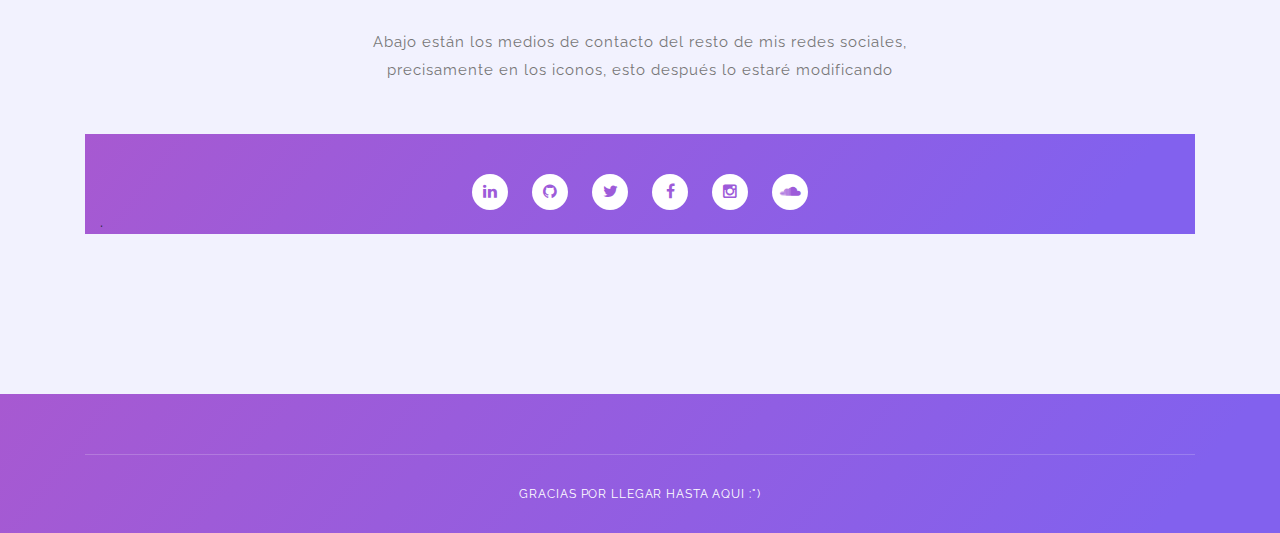
==== commit a72fef91: "Update ligo-leyen.html" ====
--- a/ligo-leyen.html
+++ b/ligo-leyen.html
@@ -98,7 +98,7 @@
                 <p>Yo me quedé con cara de póker porque no entendí cuál era el propósito de instalar ese programa 
                 (porque no sabia que se trataba de un juego online en ese momento jajaja) 
                 y nos aliviano cuando le preguntamos al día siguiente si era muy importante, a lo que respondió que no. </p>
-                <p>Entonces me sentí tranquilo porque no sabía que juegos de ese estilo consumiesen muchos recursos de la computadora, 
+                <p>Honestamente me sentí tranquilo porque no sabía que los juegos de ese estilo consumiesen muchos recursos de la computadora, 
                     además que se calentaba mucho al ejecutarlo.</p>
                 <p>La curiosidad surgió un año después cuando un compañero revelo que si lo descargo y muchas veces veía al profesor jugando después de clases jajaja </p>
                 <p>Entonces decidí por descargarlo y jugarlo… nunca pensé escribir de esto en un blog porque el resto es historia jejeje</p>
@@ -265,4 +265,4 @@
     <script src="assets/js/custom.js"></script>
 
   </body>
-</html>+</html>
--- a/assets/css/templatemo-softy-pinko.css
+++ b/assets/css/templatemo-softy-pinko.css
@@ -113,12 +113,12 @@
 }
 
 ::selection {
-  background: #ff589e;
+  background: #3ada8a;
   color: #fff;
 }
 
 ::-moz-selection {
-  background: #ff589e;
+  background: #3ada8a;
   color: #fff;
 }
 
@@ -1585,4 +1585,4 @@
   100% {
     opacity: 0;
   }
-}+}
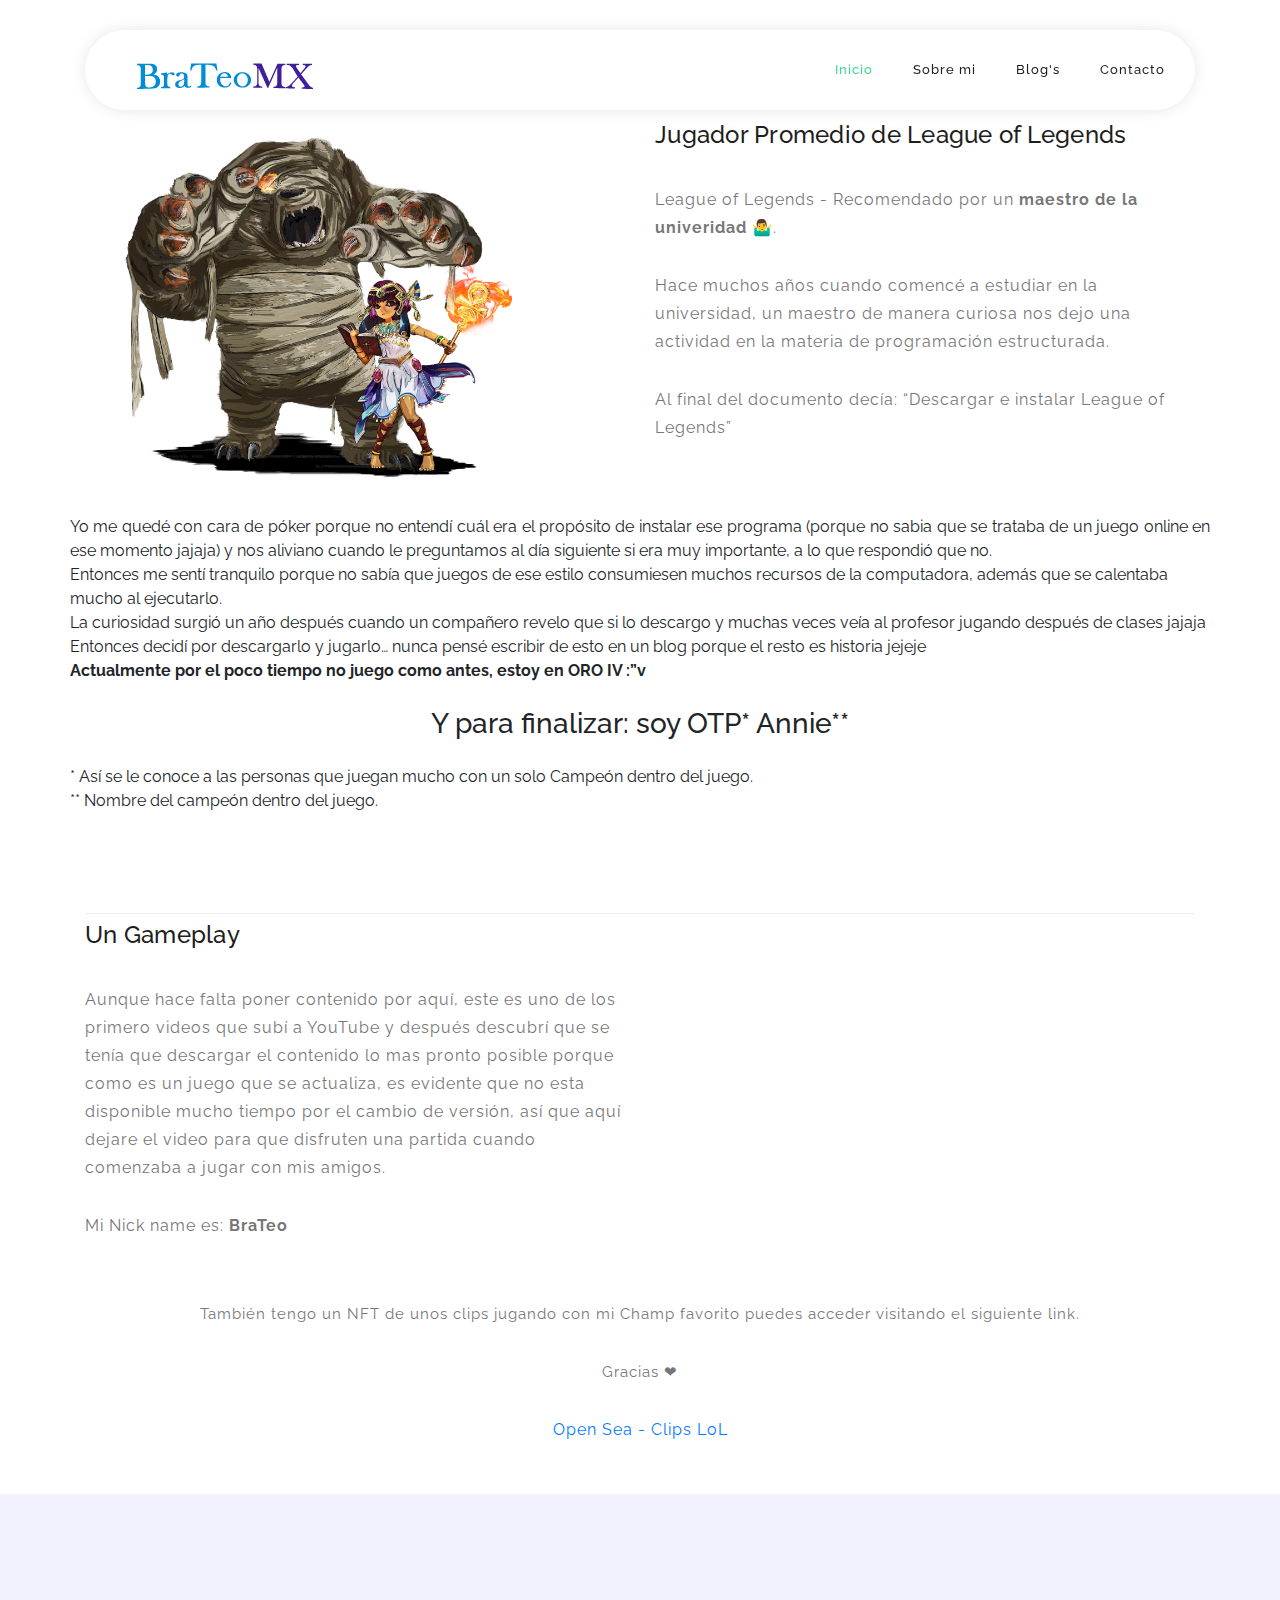
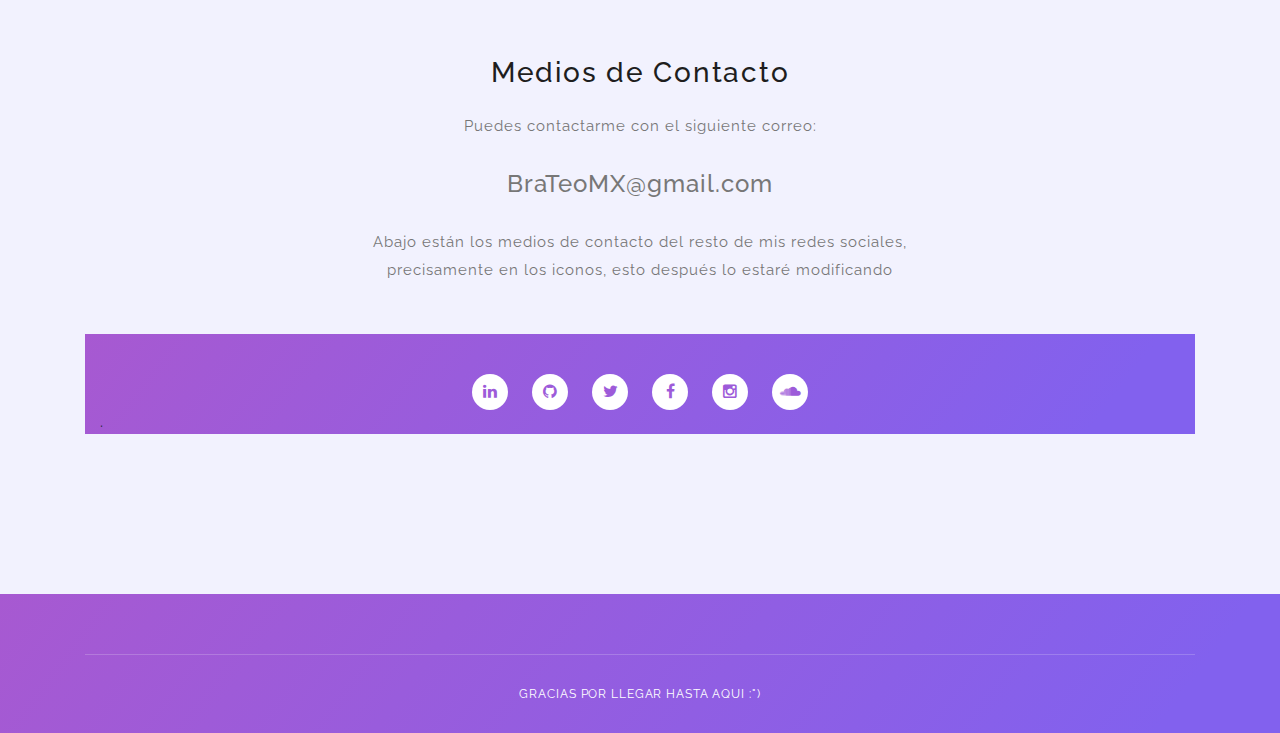
==== commit 7c2f3c1c: "Actualizacion en el codigo y nuevo contenido" ====
--- a/ligo-leyen.html
+++ b/ligo-leyen.html
@@ -84,32 +84,33 @@
                     <img src="assets/images/annie-lolsito.png" class="rounded img-fluid d-block mx-auto" alt="App">
                 </div>
                 <div class="col-lg-1"></div>
-                <div class="col-lg-6 col-md-12 col-sm-12 align-self-center mobile-top-fix">
+              <div class="col-lg-6 col-md-12 col-sm-12 align-self-center mobile-top-fix">
                     <div class="left-heading">
                         <h2 class="section-title">Jugador Promedio de League of Legends</h2>
                     </div>
-                    <div class="left-text">
+                <div class="left-text">
                         <p>League of Legends - Recomendado por un <strong>maestro de la univeridad</strong> 🤷‍♂️. </p>
                         <p>Hace muchos años cuando comencé a estudiar en la universidad, 
                             un maestro de manera curiosa nos dejo una actividad en la materia de programación estructurada.</p> 
                         <p>Al final del documento decía: “Descargar e instalar League of Legends”</p>
-                    </div>
-                </div>
-                <p>Yo me quedé con cara de póker porque no entendí cuál era el propósito de instalar ese programa 
-                (porque no sabia que se trataba de un juego online en ese momento jajaja) 
-                y nos aliviano cuando le preguntamos al día siguiente si era muy importante, a lo que respondió que no. </p>
-                <p>Honestamente me sentí tranquilo porque no sabía que los juegos de ese estilo consumiesen muchos recursos de la computadora, 
-                    además que se calentaba mucho al ejecutarlo.</p>
-                <p>La curiosidad surgió un año después cuando un compañero revelo que si lo descargo y muchas veces veía al profesor jugando después de clases jajaja </p>
-                <p>Entonces decidí por descargarlo y jugarlo… nunca pensé escribir de esto en un blog porque el resto es historia jejeje</p>
-                <p><strong> Actualmente por el poco tiempo no juego como antes, estoy en ORO IV :”v</strong></p>
-                <br>  </div>
-
-                <h3> 
-                    Ah! soy OTP* Annie** 
-                </h3>
-                <p>* Así se le conoce a las personas que juegan mucho con un solo Campeón dentro del juego. </p>
-                <p>** Nombre del campeón dentro del juego.</p>
+					</div>
+                </div>
+					<div class="justify-text"> 
+						<p class="text-justify">Yo me quedé con cara de póker porque no entendí cuál era el propósito de instalar ese programa 
+						(porque no sabia que se trataba de un juego online en ese momento jajaja) 
+						y nos aliviano cuando le preguntamos al día siguiente si era muy importante, a lo que respondió que no. </p>
+						<p>Entonces me sentí tranquilo porque no sabía que juegos de ese estilo consumiesen muchos recursos de la computadora, 
+						además que se calentaba mucho al ejecutarlo.</p>
+						<p>La curiosidad surgió un año después cuando un compañero revelo que si lo descargo y muchas veces veía al profesor jugando después de clases jajaja </p>
+						<p>Entonces decidí por descargarlo y jugarlo… nunca pensé escribir de esto en un blog porque el resto es historia jejeje</p>
+						<p><strong> Actualmente por el poco tiempo no juego como antes, estoy en ORO IV :”v</strong></p>
+						<p>&nbsp;</p>
+<h3 class="text-center"> 
+	  	  Y para finalizar: soy OTP* Annie** </h3>
+						<p>&nbsp;</p>
+						<p>* Así se le conoce a las personas que juegan mucho con un solo Campeón dentro del juego. </p>
+<p>** Nombre del campeón dentro del juego.</p>
+					</div>
             </div>
             <div class="row">
                 <div class="col-lg-12">
@@ -130,15 +131,20 @@
                         <p>Mi Nick name es: <strong> BraTeo</strong> </p>
                     </div>
                 </div>
-                <div class="col-lg-1"></div>
-                <div class="col-lg-5 col-md-12 col-sm-12 align-self-center mobile-bottom-fix-big" data-scroll-reveal="enter right move 30px over 0.6s after 0.4s">
-                    <iframe width="560" height="315" src="https://www.youtube.com/embed/gsm8sll7vbU" title="YouTube video player" frameborder="0" allow="accelerometer; autoplay; clipboard-write; encrypted-media; gyroscope; picture-in-picture" allowfullscreen></iframe>
-                </div>
+                
+                <div class="col-lg-5 col-md-12 align-self-center mobile-bottom-fix-big" data-scroll-reveal="enter right move 30px over 0.6s after 0.4s">
+					<div class="video-responsive">
+                    	<iframe src="https://www.youtube.com/embed/gsm8sll7vbU" title="YouTube video player" frameborder="0" allow="accelerometer; autoplay; clipboard-write; encrypted-media; gyroscope; picture-in-picture" allowfullscreen></iframe>
+					</div>
+                </div>
+				
+            </div>
+			<div class="center-text">
+				<p> </p>
                 <p>También tengo un NFT de unos clips jugando con mi Champ favorito puedes acceder visitando el siguiente link.</p>
-                <br> </div>
                 <p>Gracias ❤ </p>
                 <a href="https://opensea.io/collection/clips-lol-annie" > Open Sea - Clips LoL</a>
-            </div>
+				</div>
         </div>
     </section>
     <!-- ***** Features Big Item End ***** -->
@@ -265,4 +271,4 @@
     <script src="assets/js/custom.js"></script>
 
   </body>
-</html>
+</html>